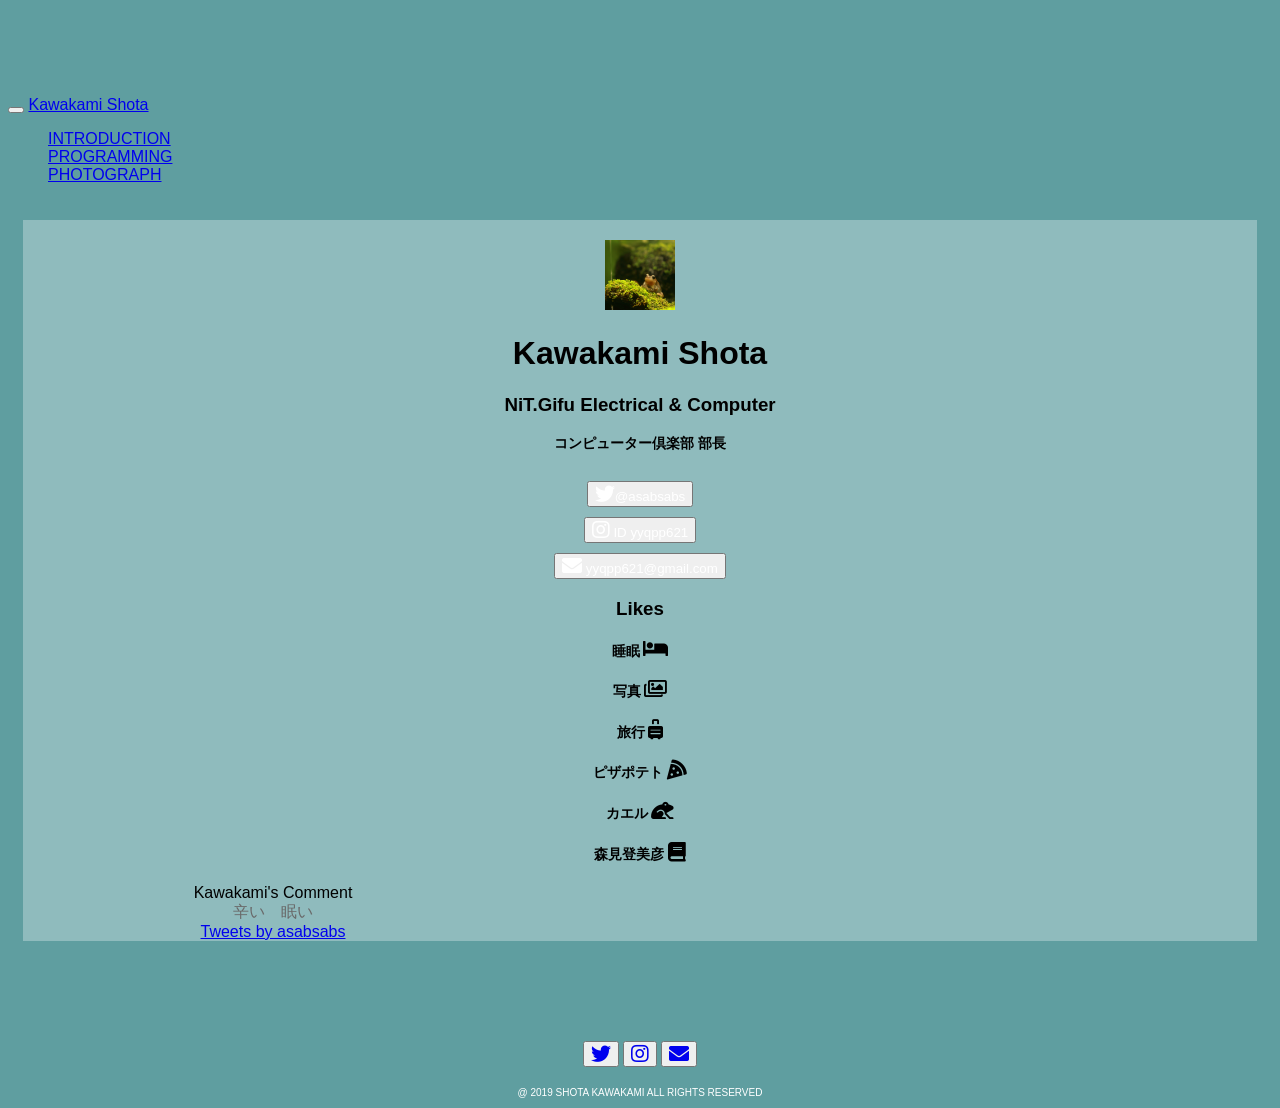
==== introduction.html @ 398837fd "first commit" ====
<!DOCTYPE html>
<html lang="ja">
  <head>
    <meta charset="utf-8">
    <meta http-equiv="X-UA-Compatible" content="IE=edge">
    <meta name="viewport" content="width=device-width, initial-scale=1">
    <title>kawakamishota</title>
    <!-- Bootstrap -->
    <link href="css/bootstrap.min.css" rel="stylesheet">
	<link rel="stylesheet" href="https://use.fontawesome.com/releases/v5.8.1/css/all.css" integrity="sha384-50oBUHEmvpQ+1lW4y57PTFmhCaXp0ML5d60M1M7uH2+nqUivzIebhndOJK28anvf" crossorigin="anonymous">
	<link rel="stylesheet" type="text/css" href="css/introduction.css">
  </head>
  <body>
	  <header>
		<nav class="navbar navbar-default navbar-fixed-top">
		  <div class="navbar-header">
			  <button class="navbar-toggle" data-toggle="collapse" data-target=".target">
				  <span class="icon-bar"></span>
				  <span class="icon-bar"></span>
				  <span class="icon-bar"></span>
			  </button>
			  <a class="navbar-brand" href="kotatsumuri.html">Kawakami Shota</a>
		  </div>
		  <div class="collapse navbar-collapse target">
		  <ul class="nav navbar-nav">
			  <li class="active"><a href="introduction.html">INTRODUCTION</a></li>
			  <li><a href="programming.html">PROGRAMMING</a></li>
			  <li><a href="photograph.html">PHOTOGRAPH</a></li>
		  </ul>
		  </div>
	  </nav>
	  </header>
	  <div class="introduction">
		<div class="into container">
			<div class="icon">
			  <img src="img/kotatsu.jpg">
			</div>
			<div class="row">
			  <div class="col-xs-12">
				<h1>Kawakami Shota</h1>
				<h3>NiT.Gifu Electrical & Computer</h3>
				<h4>コンピューター倶楽部 部長</h4>
		      </div>
			  <div class="form">
				<button class="btn btn-info"><a href="https://twitter.com/asabsabs"><i class="fab fa-twitter"></i>@asabsabs</a></button><br>
		      	<button class="btn btn-warning"><a href="https://www.instagram.com/yyqpp621/"><i class="fab fa-instagram"></i> ID yyqpp621</a></button><br>
			  	<button class="btn btn-primary"><a href="mailto:yyqpp621&#64;gmail.com"><i class="fa fa-envelope"></i> yyqpp621@gmail.com</a></button>
			  </div>
			</div>
			
			
			<div class="likes">
				<h3>Likes</h3>
				<div class="row like">
					<div class="col-xs-4 col-md-2">
						<h4><div href="#" data-toggle="tooltip" title="休みの日はだいたい12時間睡眠">睡眠 <i class="fas fa-bed"></i></div></h4>
					</div>
					<div class="col-xs-4 col-md-2">
						<h4><div href="#" data-toggle="tooltip" title="一応写真部所属">写真 <i class="far fa-images"></i></div></h4>
					</div>
					<div class="col-xs-4 col-md-2">
						<h4><div href="#" data-toggle="tooltip" title="ほとんど京都にしか行かないこともない">旅行 <i class="fas fa-suitcase-rolling"></i></div></h4>
					</div>
					<div class="col-xs-4 col-md-2 ">
						<h4><div href="#" data-toggle="tooltip" title="1ppw">ピザポテト <i class="fas fa-pizza-slice"></i></div></h4>
					</div>
					<div class="col-xs-4 col-md-2">
						<h4><div href="#" data-toggle="tooltip" title="かわいい">カエル <i class="fas fa-frog"></i></div></h4>
					</div>
					<div class="col-xs-4 col-md-2">
						<h4><div href="#" data-toggle="tooltip" title="なむなむ">森見登美彦 <i class="fas fa-book"></i></div></h4>
					</div>   
				</div>
			</div>
			
			<div class="comment center-block">
			  <div class="panel panel-primary">
			    <div class="panel-heading">Kawakami's Comment
			    </div>
			    <div class="panel-body">辛い　眠い
			    </div>
		  	  </div>
			</div>
			
			<div class="twitter center-block" >
			  <a class="twitter-timeline" height="500px" data-chrome=”nofooter”  href="https://twitter.com/asabsabs?ref_src=twsrc%5Etfw">Tweets by asabsabs</a> <script async src="https://platform.twitter.com/widgets.js" charset="utf-8"></script>
			</div>
		</div>
	  </div>
	  
	  <footer>
		  <div class="btn-group">
			  <button class="btn btn-default"><a href="https://twitter.com/asabsabs"><i class="fab fa-twitter"></i></a></button>
			  <button class="btn btn-default"><a href="https://www.instagram.com/yyqpp621/"><i class="fab fa-instagram"></i></a></button>
			  <button class="btn btn-default"><a href="mailto:yyqpp621&#64;gmail.com"><i class="fa fa-envelope"></i></a></button>
		  </div>
	  </footer>
	  <p class="copy white">@ 2019 SHOTA KAWAKAMI ALL RIGHTS RESERVED</p>
	  <script src="https://ajax.googleapis.com/ajax/libs/jquery/1.12.4/jquery.min.js"></script>
	  <script src="js/bootstrap.min.js"></script>
	  <script>
	  	$(window).on('load resize', function(){
			// navbarの高さを取得する
		var height = $('.navbar').height();
		// bodyのpaddingにnavbarんぼ高さを設定する
		$('body').css('padding-top',height); 
		});
	  </script>
	  <script>
		$(function(){
			$("[data-toggle=tooltip]").tooltip({
			});
		});	
	 </script>
  </body>
</html>
---- css/introduction.css ----
.inner{
	padding-top:200px;
}
.white{
	color:white;
}
.no-margin{
	margin:0;
	padding:0;
}

body {
    animation: fadeIn 2s ease 0s 1 normal;
    -webkit-animation: fadeIn 2s ease 0s 1 normal;
}

@keyframes fadeIn {
    0% {opacity: 0}
    100% {opacity: 1}
}

@-webkit-keyframes fadeIn {
    0% {opacity: 0}
    100% {opacity: 1}
}



body{
	font-family: 'Hiragino Kaku Gothic ProN','ヒラギノ角ゴ ProN W3',YuGothic,'Yu Gothic',sans-serif;
	background-color:#5f9ea0;
}
header{
	background:url("img/header.jpg") no-repeat center center;
	background-size:cover;
}
footer{
	margin-top:50px;
	margin-bottom:20px;
	text-align: center;
}
i{
	font-size:20px;
}
li{
	text-align: -webkit-match-parent;
}
ul{
	list-style: none;
}
.copy{
	-webkit-font-smoothing: antialiased;
	-moz-osx-font-smoothing: grayscale;
	font-size:10px;
	text-align: center;
}

.introduction{
	padding-right:15px;
	padding-left: 15px;
	text-align: center;
	background:url("img/introduction.jpg");
	background-size: cover;
	padding-top:20px;
	padding-bottom: 20px;
}
.into{
	padding-top:20px;
	
	background:rgba(255,255,255,0.3)
}
button{
	margin-top:10px;
}
.icon{
	text-align: center;
}
.icon img{
	width:70px;
}
.like{
	text-align: center;
	margin-bottom: 20px;
}
h4{
	font-size:14px;
}
.comment{
	max-width: 500px;
}
.comment .panel-body{
	color:#696969;
}
.twitter{
	margin-bottom: 20px;
	max-width: 500px;
}
.form .btn a{
	text-decoration: none;
	color:white;
}
.btn a:hover{

}
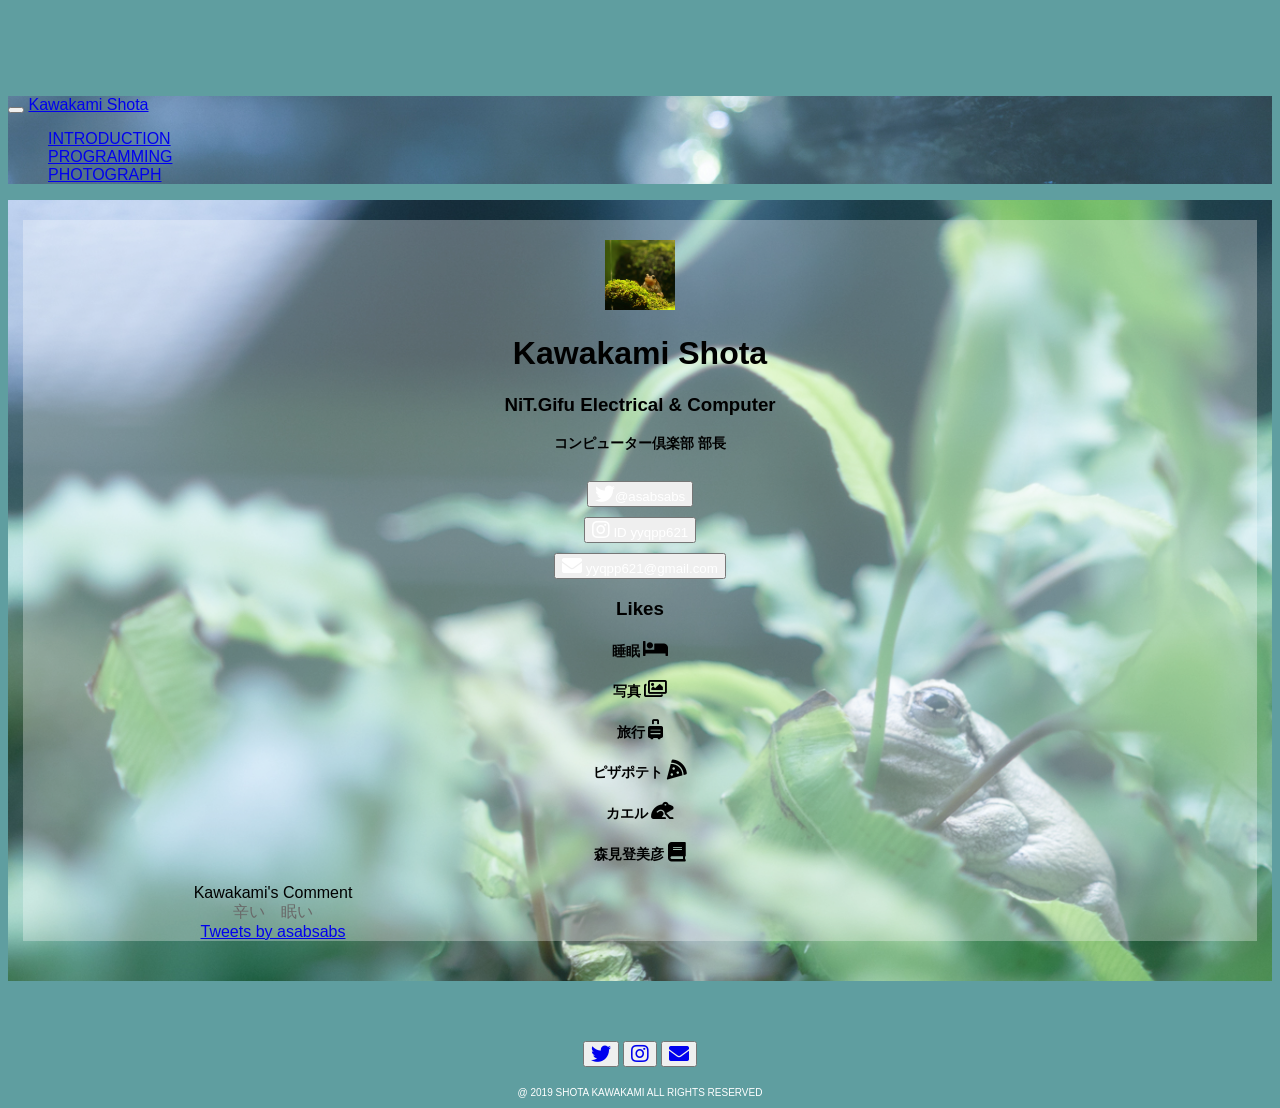
==== commit e1696fe4: "aaaaa" ====
--- a/introduction.html
+++ b/introduction.html
@@ -1,6 +1,16 @@
 <!DOCTYPE html>
 <html lang="ja">
   <head>
+	<!-- Global site tag (gtag.js) - Google Analytics -->
+<script async src="https://www.googletagmanager.com/gtag/js?id=UA-136837807-1"></script>
+<script>
+  window.dataLayer = window.dataLayer || [];
+  function gtag(){dataLayer.push(arguments);}
+  gtag('js', new Date());
+
+  gtag('config', 'UA-136837807-1');
+</script>
+
     <meta charset="utf-8">
     <meta http-equiv="X-UA-Compatible" content="IE=edge">
     <meta name="viewport" content="width=device-width, initial-scale=1">
@@ -19,7 +29,7 @@
 				  <span class="icon-bar"></span>
 				  <span class="icon-bar"></span>
 			  </button>
-			  <a class="navbar-brand" href="kotatsumuri.html">Kawakami Shota</a>
+			  <a class="navbar-brand" href="index.html">Kawakami Shota</a>
 		  </div>
 		  <div class="collapse navbar-collapse target">
 		  <ul class="nav navbar-nav">
--- a/css/introduction.css
+++ b/css/introduction.css
@@ -31,7 +31,7 @@
 	background-color:#5f9ea0;
 }
 header{
-	background:url("img/header.jpg") no-repeat center center;
+	background:url("../img/header.jpg") no-repeat center center;
 	background-size:cover;
 }
 footer{
@@ -59,7 +59,7 @@
 	padding-right:15px;
 	padding-left: 15px;
 	text-align: center;
-	background:url("img/introduction.jpg");
+	background:url("../img/introduction.jpg");
 	background-size: cover;
 	padding-top:20px;
 	padding-bottom: 20px;
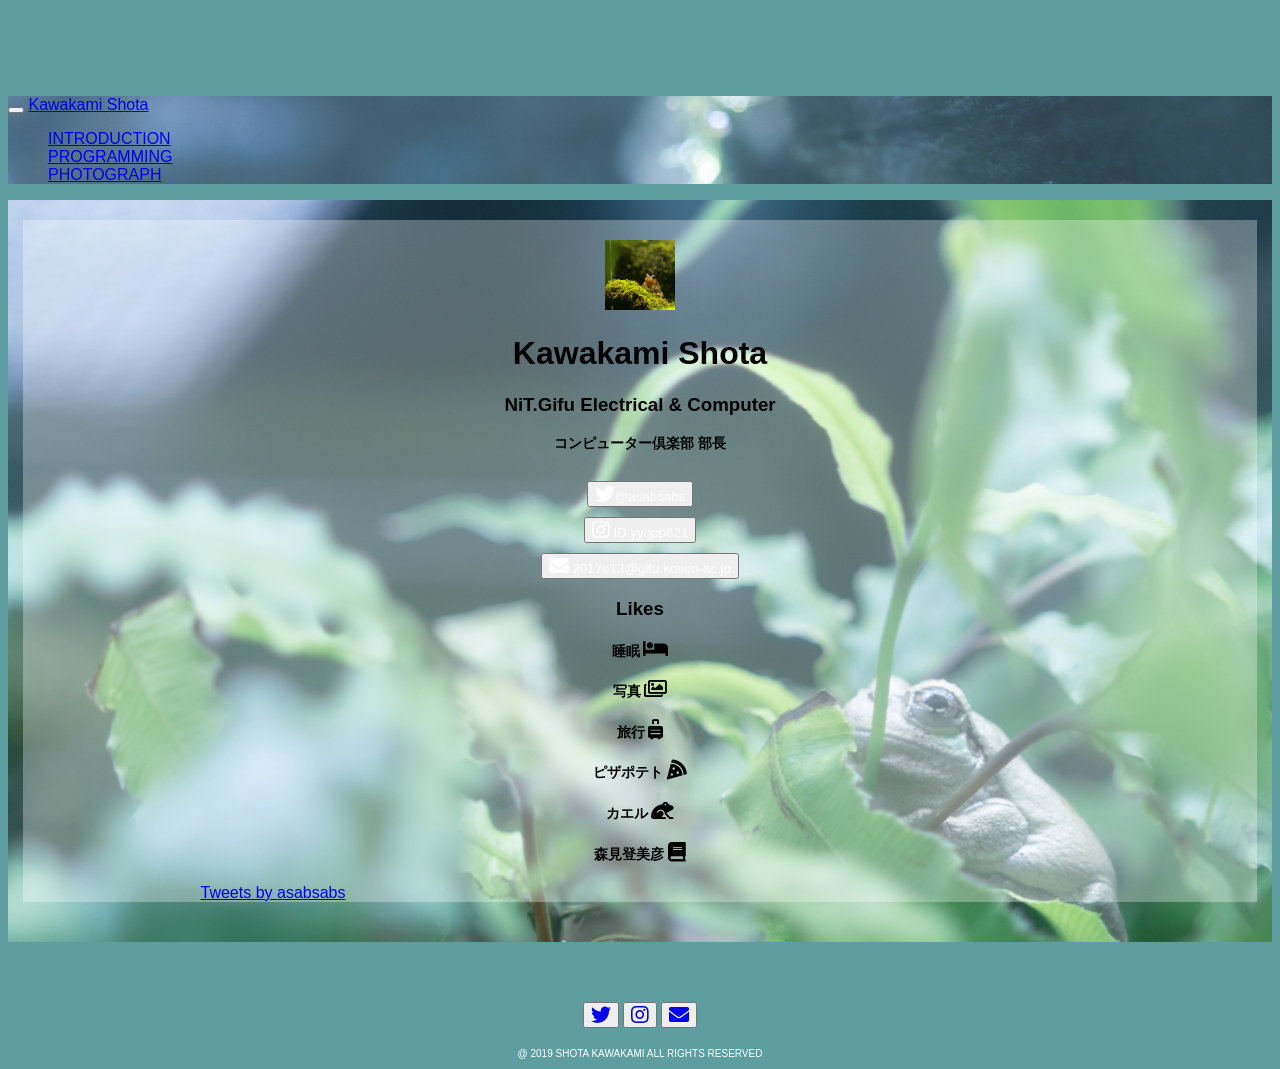
==== commit 6bec034b: "??????" ====
--- a/introduction.html
+++ b/introduction.html
@@ -54,7 +54,7 @@
 			  <div class="form">
 				<button class="btn btn-info"><a href="https://twitter.com/asabsabs"><i class="fab fa-twitter"></i>@asabsabs</a></button><br>
 		      	<button class="btn btn-warning"><a href="https://www.instagram.com/yyqpp621/"><i class="fab fa-instagram"></i> ID yyqpp621</a></button><br>
-			  	<button class="btn btn-primary"><a href="mailto:yyqpp621&#64;gmail.com"><i class="fa fa-envelope"></i> yyqpp621@gmail.com</a></button>
+			  	<button class="btn btn-primary"><a href="mailto:2017e13@gifu.kosen-ac.jp"><i class="fa fa-envelope"></i> 2017e13@gifu.kosen-ac.jp</a></button>
 			  </div>
 			</div>
 			
@@ -69,7 +69,7 @@
 						<h4><div href="#" data-toggle="tooltip" title="一応写真部所属">写真 <i class="far fa-images"></i></div></h4>
 					</div>
 					<div class="col-xs-4 col-md-2">
-						<h4><div href="#" data-toggle="tooltip" title="ほとんど京都にしか行かないこともない">旅行 <i class="fas fa-suitcase-rolling"></i></div></h4>
+						<h4><div href="#" data-toggle="tooltip" title="好き">旅行 <i class="fas fa-suitcase-rolling"></i></div></h4>
 					</div>
 					<div class="col-xs-4 col-md-2 ">
 						<h4><div href="#" data-toggle="tooltip" title="1ppw">ピザポテト <i class="fas fa-pizza-slice"></i></div></h4>
@@ -83,14 +83,14 @@
 				</div>
 			</div>
 			
-			<div class="comment center-block">
+			<!--<div class="comment center-block">
 			  <div class="panel panel-primary">
 			    <div class="panel-heading">Kawakami's Comment
 			    </div>
 			    <div class="panel-body">辛い　眠い
 			    </div>
 		  	  </div>
-			</div>
+			</div>-->
 			
 			<div class="twitter center-block" >
 			  <a class="twitter-timeline" height="500px" data-chrome=”nofooter”  href="https://twitter.com/asabsabs?ref_src=twsrc%5Etfw">Tweets by asabsabs</a> <script async src="https://platform.twitter.com/widgets.js" charset="utf-8"></script>
@@ -102,7 +102,7 @@
 		  <div class="btn-group">
 			  <button class="btn btn-default"><a href="https://twitter.com/asabsabs"><i class="fab fa-twitter"></i></a></button>
 			  <button class="btn btn-default"><a href="https://www.instagram.com/yyqpp621/"><i class="fab fa-instagram"></i></a></button>
-			  <button class="btn btn-default"><a href="mailto:yyqpp621&#64;gmail.com"><i class="fa fa-envelope"></i></a></button>
+			  <button class="btn btn-default"><a href="mailto:2017e13@gifu.kosen-ac.jp"><i class="fa fa-envelope"></i></a></button>
 		  </div>
 	  </footer>
 	  <p class="copy white">@ 2019 SHOTA KAWAKAMI ALL RIGHTS RESERVED</p>
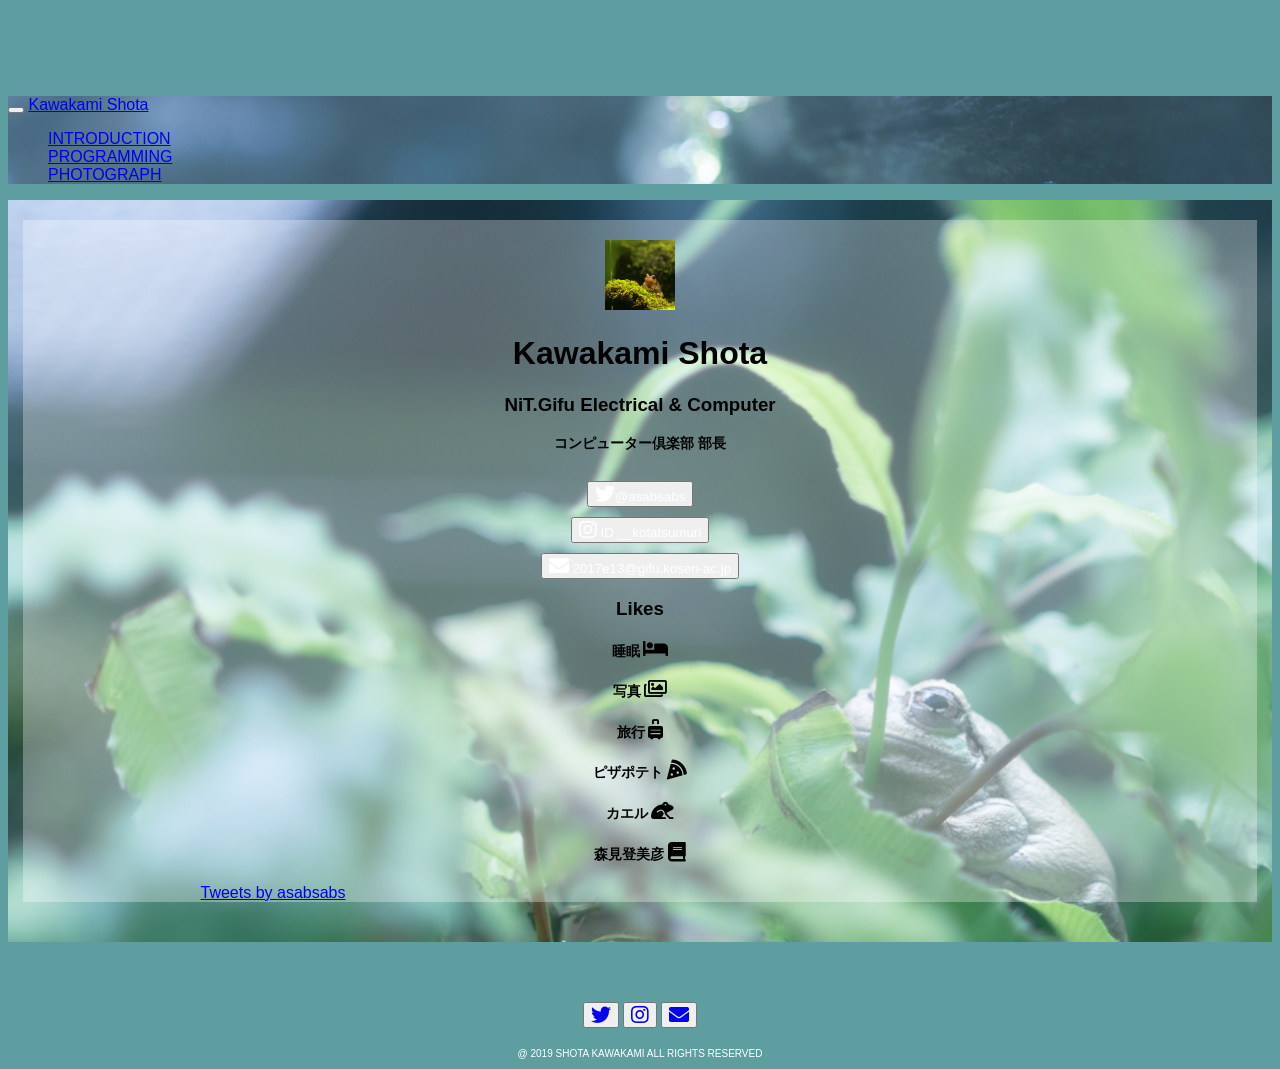
==== commit 778c10dd: "qwertyuiop!!" ====
--- a/introduction.html
+++ b/introduction.html
@@ -53,7 +53,7 @@
 		      </div>
 			  <div class="form">
 				<button class="btn btn-info"><a href="https://twitter.com/asabsabs"><i class="fab fa-twitter"></i>@asabsabs</a></button><br>
-		      	<button class="btn btn-warning"><a href="https://www.instagram.com/yyqpp621/"><i class="fab fa-instagram"></i> ID yyqpp621</a></button><br>
+		      	<button class="btn btn-warning"><a href="https://www.instagram.com/__kotatsumuri__/"><i class="fab fa-instagram"></i> ID __kotatsumuri</a></button><br>
 			  	<button class="btn btn-primary"><a href="mailto:2017e13@gifu.kosen-ac.jp"><i class="fa fa-envelope"></i> 2017e13@gifu.kosen-ac.jp</a></button>
 			  </div>
 			</div>
@@ -101,7 +101,7 @@
 	  <footer>
 		  <div class="btn-group">
 			  <button class="btn btn-default"><a href="https://twitter.com/asabsabs"><i class="fab fa-twitter"></i></a></button>
-			  <button class="btn btn-default"><a href="https://www.instagram.com/yyqpp621/"><i class="fab fa-instagram"></i></a></button>
+			  <button class="btn btn-default"><a href="https://www.instagram.com/__kotatsumuri__/"><i class="fab fa-instagram"></i></a></button>
 			  <button class="btn btn-default"><a href="mailto:2017e13@gifu.kosen-ac.jp"><i class="fa fa-envelope"></i></a></button>
 		  </div>
 	  </footer>
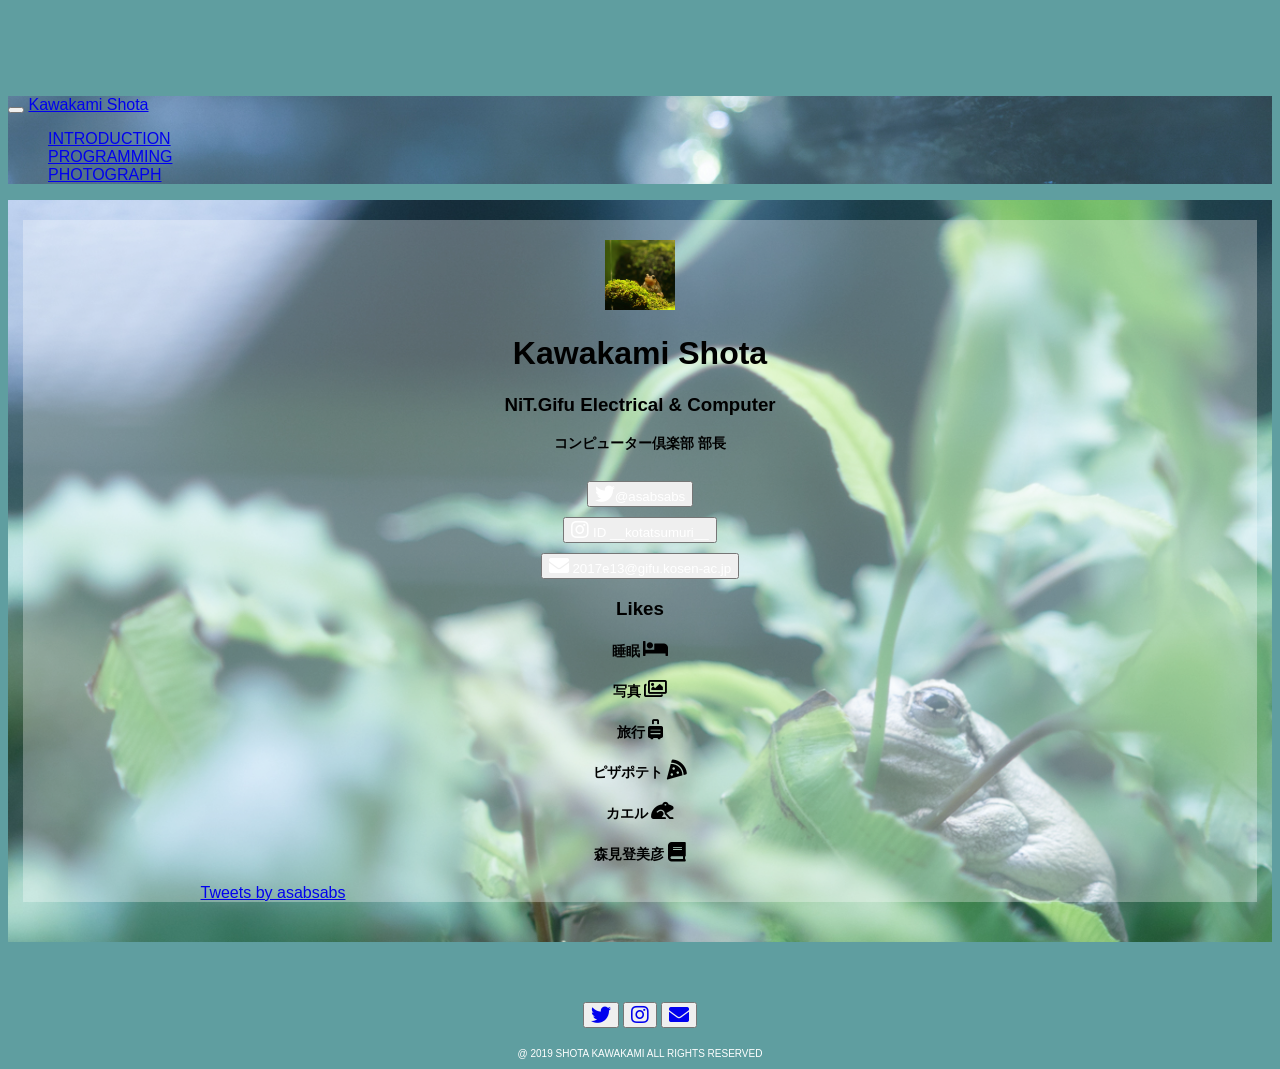
==== commit 38578543: "( ; ; )" ====
--- a/introduction.html
+++ b/introduction.html
@@ -53,7 +53,7 @@
 		      </div>
 			  <div class="form">
 				<button class="btn btn-info"><a href="https://twitter.com/asabsabs"><i class="fab fa-twitter"></i>@asabsabs</a></button><br>
-		      	<button class="btn btn-warning"><a href="https://www.instagram.com/__kotatsumuri__/"><i class="fab fa-instagram"></i> ID __kotatsumuri</a></button><br>
+		      	<button class="btn btn-warning"><a href="https://www.instagram.com/__kotatsumuri__/"><i class="fab fa-instagram"></i> ID __kotatsumuri__</a></button><br>
 			  	<button class="btn btn-primary"><a href="mailto:2017e13@gifu.kosen-ac.jp"><i class="fa fa-envelope"></i> 2017e13@gifu.kosen-ac.jp</a></button>
 			  </div>
 			</div>
